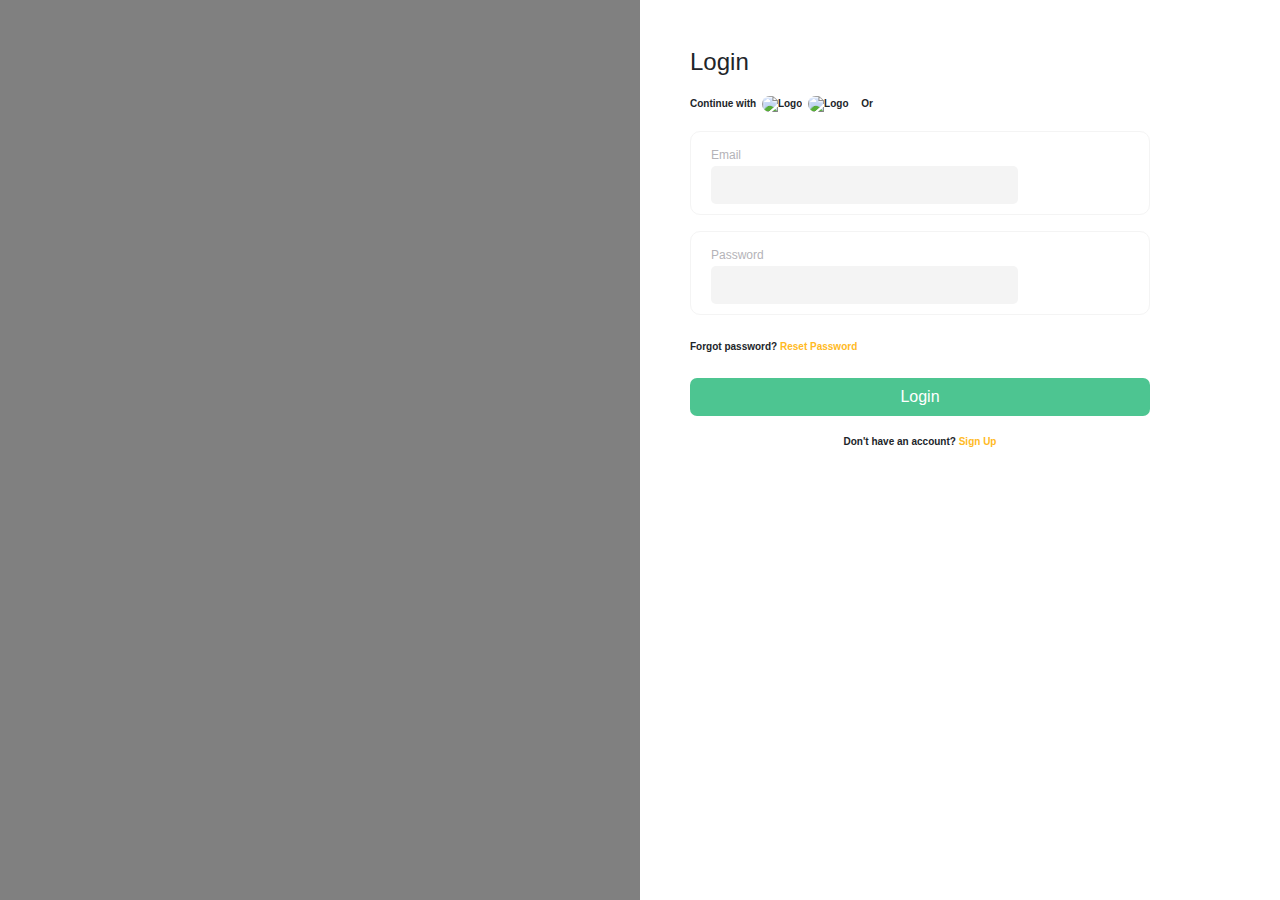
==== login.html @ 5294c3bb "Form Validation for sign up" ====
<!DOCTYPE html>
<html lang="en">
<head>
    <meta charset="UTF-8">
    <meta name="viewport" content="width=device-width, initial-scale=1.0">
    <title>Login </title>
    <link rel="stylesheet" href="https://stackpath.bootstrapcdn.com/bootstrap/4.5.2/css/bootstrap.min.css" />
  <link rel="stylesheet" href="https://cdnjs.cloudflare.com/ajax/libs/font-awesome/5.15.4/css/all.min.css" />
  <link rel="stylesheet" href="https://cdn.jsdelivr.net/npm/bootstrap-icons@1.11.3/font/bootstrap-icons.min.css" />
  <link href="https://fonts.cdnfonts.com/css/montserrat" rel="stylesheet" />
  <!--Montserrat font-->
  <link rel="stylesheet" href="styles/styles.css" />
  
</head>
<body>
    <div class="container vh-100">
        <div class="row">
            <div class="col-md-6 d-none d-md-block" style="background-color:gray;"></div>
            <div class="col-md-6 col-12 col-lg-6 bg-white" style="padding-left: 50px;">
                <h2 class="mt-5 mb-3" style="font-size: 1.5rem;">Login</h2>
                <p style="font-size: 10px; font-weight: 600;">Continue with
                    <img src="images/letter-g.png" alt="Logo" class="img-fluid" width="20" height="20" style="border-radius: 50px; margin: 3px;" />
                    <img src="images/facebook.png" alt="Logo" class="img-fluid" width="20" height="20" style="border-radius: 50px; margin-right: 10px;" />
                    Or </p>
                <div class="loginError text-danger" style="text-align: left;"></div>
                <form id="loginForm" method="post" action="/" name="loginForm">
                    <fieldset  class="mb-3" style="border: 1px solid #f4f4f4; border-radius: 10px; width: 80%; padding-left: 20px;
                     padding-bottom: 10px; padding-top: 10px;">
                        <label for="email" style=" margin-bottom: 0px; color: #b4b3b8; font-size: 12px;">Email</label>
                        <input type="email" class="form-control custom-input" id="email">
                    </fieldset>
                    <fieldset  class="mb-4" style="border: 1px solid #f4f4f4; border-radius: 10px; width: 80%; padding-left: 20px;
                    padding-bottom: 10px; padding-top: 10px;">
                       <label for="password" style=" margin-bottom: 0px; color: #b4b3b8; font-size: 12px;">Password</label>
                       <input type="password" class="form-control custom-input" id="password">
                   </fieldset>
                   <p style="font-size: 10px; font-weight: 600;">Forgot password?
                    <a style="color: #ffba24; text-decoration: none; cursor: pointer;">Reset Password</a>
                   </p>
                   <button type="submit" class="btn btn-login mt-2 mb-2">Login</button>
                   <p style="font-size: 10px; font-weight: 600; padding-top: 10px; text-align: center; width: 80%;">Don't have an account?
                    <a href="signup.html" style="color: #ffba24; text-decoration: none; cursor: pointer;">Sign Up</a>
                   </p>
                </form>
                
                <!--<div id="toast" class="toast" role="alert" aria-live="assertive" aria-atomic="true">
                    <div class="toast-header">
                        <strong class="mr-auto">Notification</strong>
                        <small>Just now</small>
                        <button type="button" class="ml-2 mb-1 close" data-dismiss="toast" aria-label="Close">
                            <span aria-hidden="true">&times;</span>
                        </button>
                    </div>
                    <div class="toast-body">
                     //  Toast message here 
                    </div>
            </div> -->
        </div>
    </div>
    <script  src="js/validate.js"></script>
</body>
</html>
---- styles/styles.css ----
*{
    font-family: 'Montserrat', sans-serif;
}
body {
    background: linear-gradient(to right, rgba(168, 241, 222, 1), rgba(249, 191, 189, 0.2), rgba(241, 255, 238, 1));
}

html,
body {
    height: 100%;
}

.container-fluid>.row {
    height: 100%;
    display: flex;
    width: 100%;
    margin: 0%;
}
.container{
    max-width: 2000px;
    padding: 0px;
}
.container >.row {
    height: 100%;
    display: flex;
    width: 100%;
    margin: 0%;
}
.nav-div {
    background-color: rgba(255, 255, 255, 1.0);
    padding: 10px;
    height: 100%;
    border-radius: 15px;
    margin: 20px;
    display: flex;
    flex-direction: column;
}

.nav-link {
    display: flex;
    align-items: center;
    text-decoration: none;
    color: #a9acb7;
    position: relative;
    font-size: 15px;
    margin-bottom: 2px;
}

.nav-link:hover,
.nav-link:active {
    color: #4dc591;

}

.nav-link i {
    margin-right: 8px;
}

.content-div {
    padding: 0px;
    flex-grow: 1;
}

.main-titles {
    font-weight: bold;
    font-size: 24px;
    text-align: center;
    padding: 1px;
    margin-bottom: 0;
}

#dashboard {
    max-width: 100%;
    margin: 0;

}

ul.nav {
    text-align: center;
    margin: 7px;
}

.card {
    min-height: 170px;
    /* Allow the card to grow based on content */
    max-height: 500px;
    /* Set a minimum width for the cards */
    width: 335px;
    padding: 10px;
    /* Add padding for internal spacing */
    margin: auto;
}

.card-body {
    padding: 0;
}
.card-body>img{
    margin-bottom: 5px;
}
.progress {
    height: .2rem;
    width: 90%;
    display: inline-flex;
}

.progress-bar {
    background-color: #4dc591;
}
.btn-upgrade,.btn-login{
    background-color: #4dc591;
    color: white;
    border-radius: 7px;
    width: 170px;
    margin-left: 10px;
}
.btn-login{
    margin-left: 0px;
    text-align: center;
    width: 80%;
}
.btn-upgrade:hover {
    background-color: #45b183; /* Darker shade for hover effect */
    color: white;
}

.enroll-button {
    display: none;
    opacity: 0;
    transition: opacity 0.3s;
  }
  
  .card:hover .enroll-button,
  .card:focus .enroll-button {
    display: block;
    opacity: 1;
  }
  
  .card .enroll-button.visible {
    display: block;
    opacity: 1;
  }
  
  .custom-input {
    border: none;
    background-color: #f4f4f4;
    color: #333;
    padding: 10px;
    border-radius: 5px;
    width: 70%;
    box-sizing: border-box;
}

.custom-input:focus {
    outline: none;
    background-color: #f0f0f0;
}
.error{
    font-size: 12px;
}
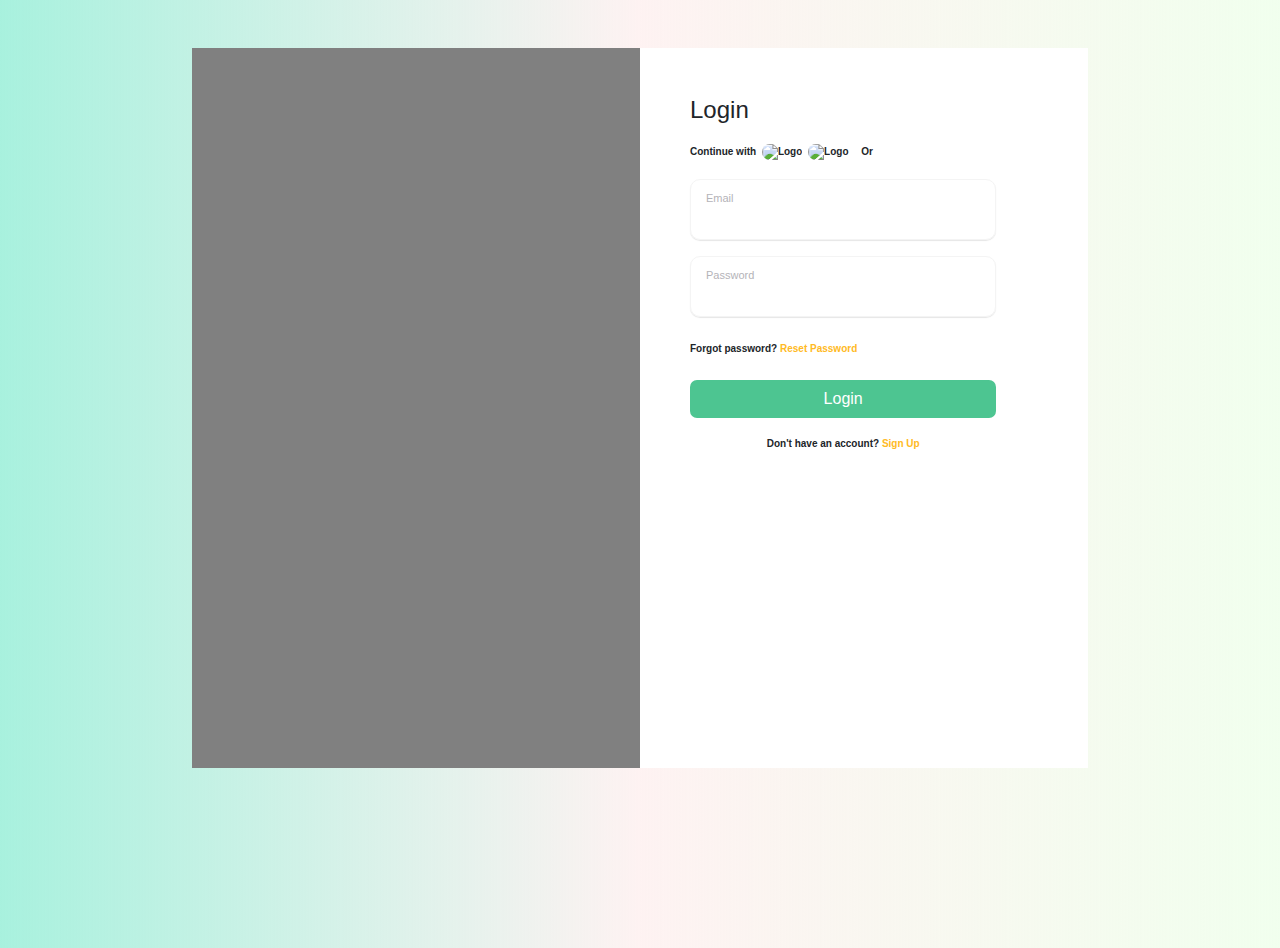
==== commit c8927436: "Refining input fields" ====
--- a/login.html
+++ b/login.html
@@ -13,7 +13,7 @@
   
 </head>
 <body>
-    <div class="container vh-100">
+    <div class="container mt-5">
         <div class="row">
             <div class="col-md-6 d-none d-md-block" style="background-color:gray;"></div>
             <div class="col-md-6 col-12 col-lg-6 bg-white" style="padding-left: 50px;">
@@ -22,22 +22,22 @@
                     <img src="images/letter-g.png" alt="Logo" class="img-fluid" width="20" height="20" style="border-radius: 50px; margin: 3px;" />
                     <img src="images/facebook.png" alt="Logo" class="img-fluid" width="20" height="20" style="border-radius: 50px; margin-right: 10px;" />
                     Or </p>
-                <div class="loginError text-danger" style="text-align: left;"></div>
+                <div class="text-danger" id="loginError" style="text-align: left;"></div>
                 <form id="loginForm" method="post" action="/" name="loginForm">
-                    <fieldset  class="mb-3" style="border: 1px solid #f4f4f4; border-radius: 10px; width: 80%; padding-left: 20px;
-                     padding-bottom: 10px; padding-top: 10px;">
-                        <label for="email" style=" margin-bottom: 0px; color: #b4b3b8; font-size: 12px;">Email</label>
+                    <fieldset  class="mb-3">
+                        <label for="email">Email</label>
                         <input type="email" class="form-control custom-input" id="email">
+                        <div class="error text-danger"></div>
                     </fieldset>
-                    <fieldset  class="mb-4" style="border: 1px solid #f4f4f4; border-radius: 10px; width: 80%; padding-left: 20px;
-                    padding-bottom: 10px; padding-top: 10px;">
-                       <label for="password" style=" margin-bottom: 0px; color: #b4b3b8; font-size: 12px;">Password</label>
+                    <fieldset  class="mb-4">
+                       <label for="password">Password</label>
                        <input type="password" class="form-control custom-input" id="password">
+                       <div class="error text-danger"></div>
                    </fieldset>
                    <p style="font-size: 10px; font-weight: 600;">Forgot password?
                     <a style="color: #ffba24; text-decoration: none; cursor: pointer;">Reset Password</a>
                    </p>
-                   <button type="submit" class="btn btn-login mt-2 mb-2">Login</button>
+                   <button type="submit" id="loginButton" class="btn btn-login mt-2 mb-2">Login</button>
                    <p style="font-size: 10px; font-weight: 600; padding-top: 10px; text-align: center; width: 80%;">Don't have an account?
                     <a href="signup.html" style="color: #ffba24; text-decoration: none; cursor: pointer;">Sign Up</a>
                    </p>
@@ -57,6 +57,6 @@
             </div> -->
         </div>
     </div>
-    <script  src="js/validate.js"></script>
+    <script  src="/validate.js"></script>
 </body>
 </html>--- a/styles/styles.css
+++ b/styles/styles.css
@@ -17,8 +17,12 @@
     margin: 0%;
 }
 .container{
-    max-width: 2000px;
+    display: flex;
+    width: 70%;
+    height:80%;
+    margin: auto;
     padding: 0px;
+    border-radius: 20px;
 }
 .container >.row {
     height: 100%;
@@ -85,7 +89,7 @@
     /* Allow the card to grow based on content */
     max-height: 500px;
     /* Set a minimum width for the cards */
-    width: 335px;
+    width: 300px;
     padding: 10px;
     /* Add padding for internal spacing */
     margin: auto;
@@ -99,7 +103,7 @@
 }
 .progress {
     height: .2rem;
-    width: 90%;
+    width: 80%;
     display: inline-flex;
 }
 
@@ -140,20 +144,52 @@
     opacity: 1;
   }
   
+  input:-internal-autofill-selected {
+    background-color: #fff !important;
+  }
+
+  input:-webkit-autofill,
+input:-webkit-autofill:hover,
+input:-webkit-autofill:focus,
+input:-webkit-autofill:active {
+  -webkit-box-shadow: 0 0 0 30px white inset !important;
+  background-color: #fff !important;
+  color: #000 !important; /* Ensuring the text color is consistent */
+}
+
   .custom-input {
     border: none;
-    background-color: #f4f4f4;
+    background-color: #fff;
     color: #333;
-    padding: 10px;
+    padding: 5px;
+    padding-left: 0px;
     border-radius: 5px;
     width: 70%;
     box-sizing: border-box;
+    height: 20px;
 }
 
 .custom-input:focus {
-    outline: none;
-    background-color: #f0f0f0;
+    outline: 0;
+    background-color: #fff;
 }
 .error{
     font-size: 12px;
 }
+.form-control{
+    font-size: 11px !important;
+}
+fieldset {
+    border: 1px solid #f4f4f4;
+    border-radius: 10px; 
+    width: 80%; 
+    padding-left: 15px;
+    padding-bottom: 10px; 
+    padding-top: 5px;
+    box-shadow: 0 1px 1px rgba(0, 0, 0, 0.1);
+}
+label{
+    font-size: 11px;
+    margin-bottom: 0px; 
+    color: #b4b3b8; 
+}